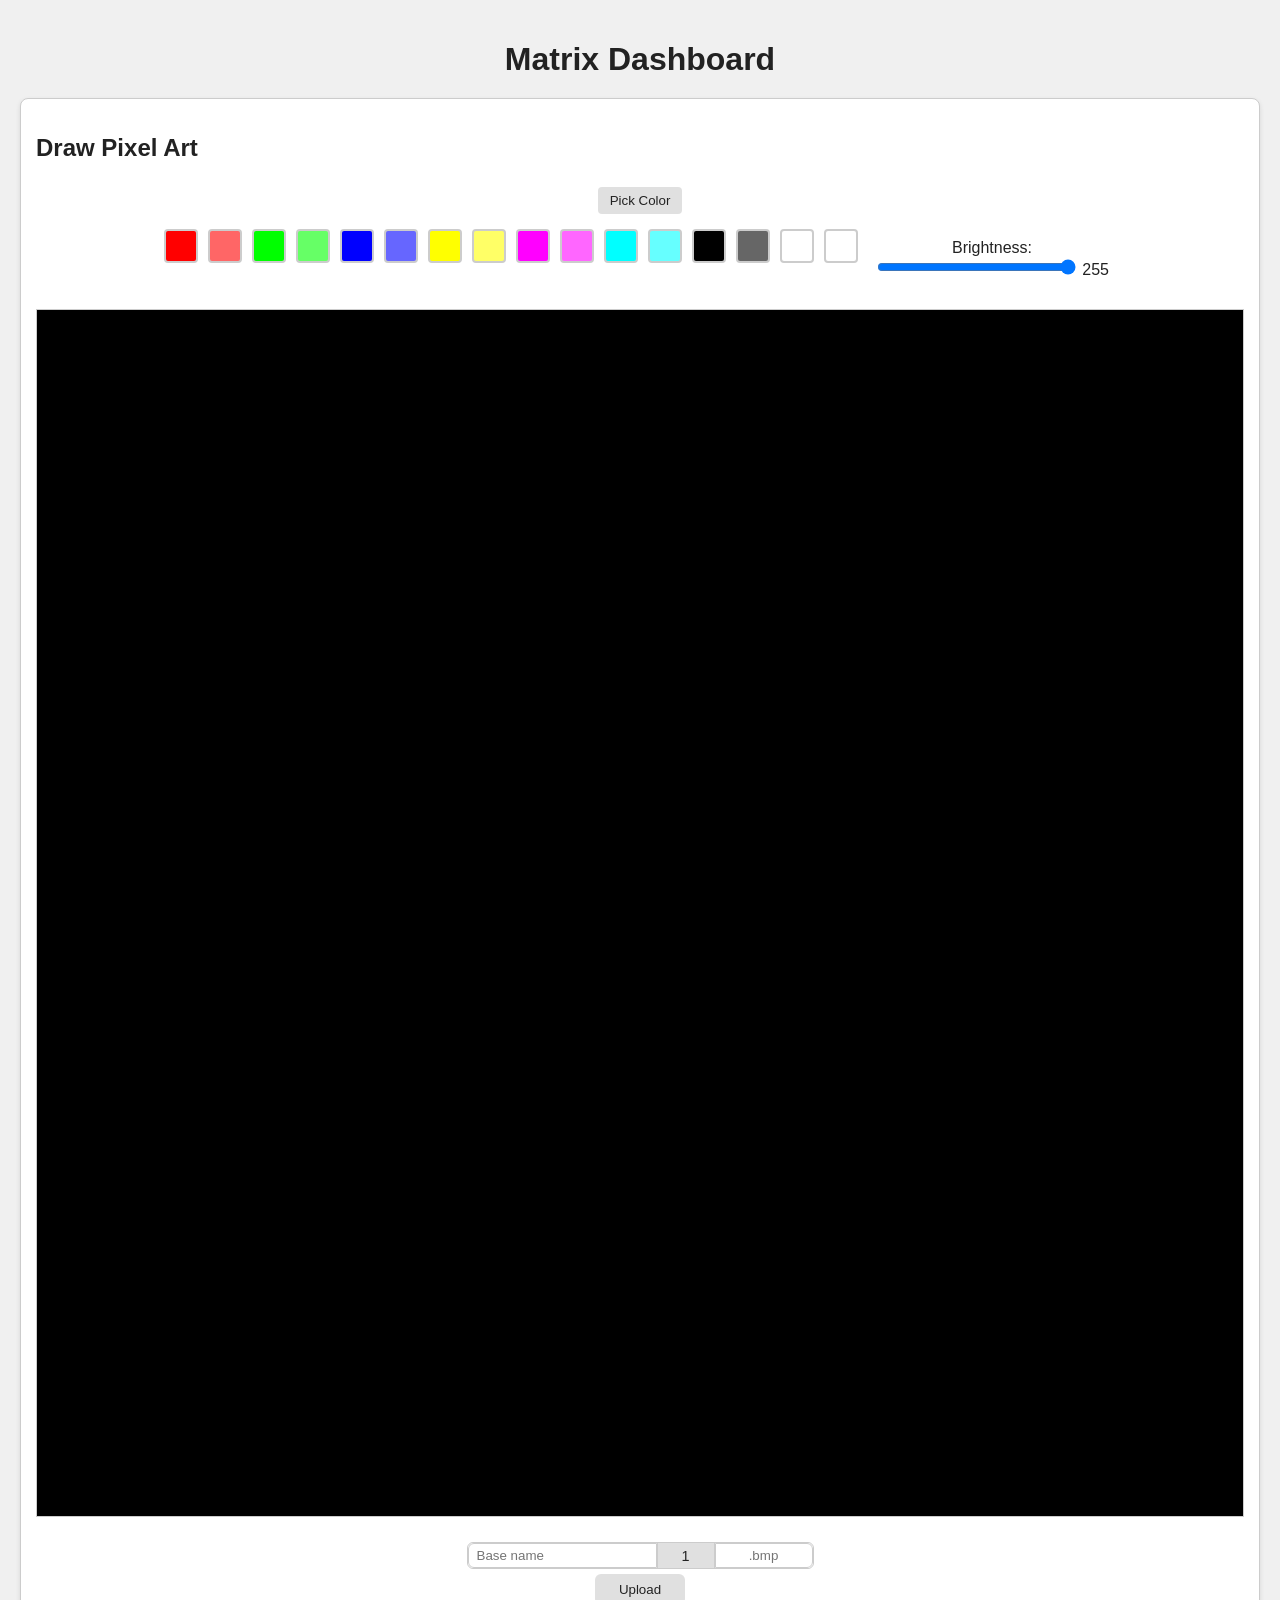
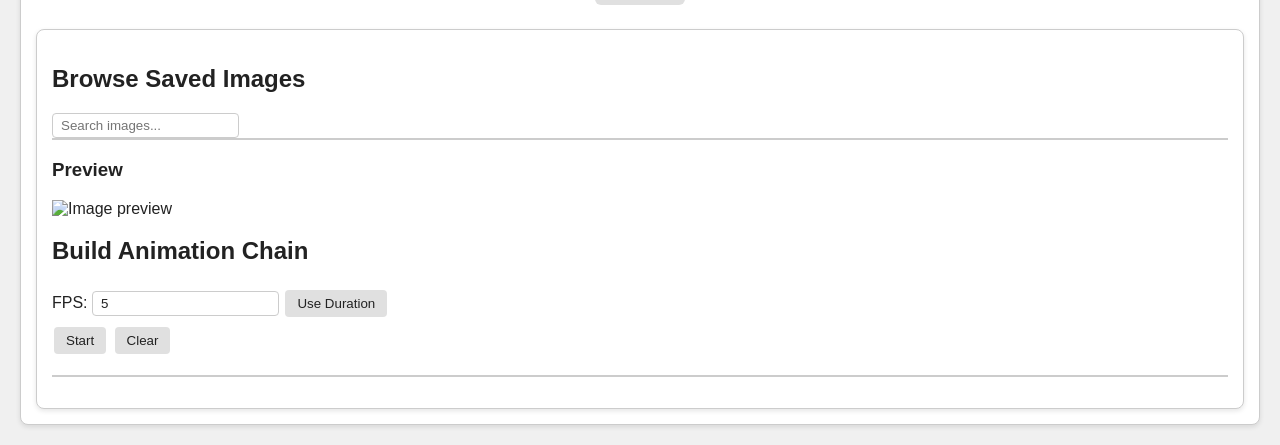
==== webserver/index.html @ 14246043 "UI filename improvements" ====
<!DOCTYPE html>
<html lang="en">
<head>
  <meta charset="UTF-8">
  <meta name="viewport" content="width=device-width, initial-scale=1.0">
  <title>Matrix Dashboard</title>
  <style>
    :root {
      --bg: #f0f0f0;
      --fg: #222;
      --panel-bg: #fff;
      --panel-border: #ccc;
      --btn-bg: #e0e0e0;
      --btn-hover: #d0d0d0;
      --input-bg: #fff;
      --selected-border: #007ACC;
    }
    @media (prefers-color-scheme: dark) {
      :root {
        --bg: #181818;
        --fg: #eee;
        --panel-bg: #242424;
        --panel-border: #444;
        --btn-bg: #333;
        --btn-hover: #444;
        --input-bg: #303030;
      }
    }
    body { background: var(--bg); color: var(--fg); font-family: sans-serif; margin: 0; padding: 20px; }
    h1 { text-align: center; margin-bottom: 20px; }
    .container { display: flex; gap: 20px; }
    @media (max-width: 768px) { .container { flex-direction: column; } }
    .panel { background: var(--panel-bg); border: 1px solid var(--panel-border); border-radius: 8px; box-shadow: 0 2px 5px rgba(0,0,0,0.1); padding: 15px; flex: 1; }
    #matrix { image-rendering: pixelated; cursor: crosshair; border: 1px solid var(--panel-border); display: block; margin: 10px auto; width: 100%; height: auto; }
    .filename-group {display: flex;align-items: stretch;margin: 5px 0;border-radius: 6px;overflow: hidden;border: 1px solid var(--panel-border);background: var(--input-bg);width: 100%;max-width: 400px;}
    .filename-group input {border: none;margin: 0;padding: 6px 8px;background: transparent;}
    #filenameInput {flex: 2 1 60%;min-width: 120px;border-radius: 6px 0 0 6px;}
    #filenameExt {flex: 1 0 60px;max-width: 80px;border-left: 1px solid var(--panel-border);border-radius: 0 6px 6px 0;text-align: center;}
    .suffix-label {display: flex;align-items: center;padding: 0 8px;background: var(--btn-bg);border-left: 1px solid var(--panel-border);border-right: 1px solid var(--panel-border);font-size: 0.9em;color: var(--fg);user-select: none;min-width: 40px;justify-content: center;}
    .upload-section {display: flex;flex-direction: column;align-items: center;margin-bottom: 1.5rem;}
    #uploadBtn {margin: 0 auto;padding: 8px 24px;border-radius: 6px;transition: all 0.2s ease;font-weight: 500;}
    #uploadBtn:hover {transform: translateY(-1px);box-shadow: 0 2px 4px rgba(0,0,0,0.1);color: var(--fg);user-select: none;min-width: 40px;justify-content: center;}
    /* Palette */
    #palette-controls { text-align: center; margin-bottom: 10px; }
    #pickColorBtn.active { background: var(--btn-hover); }
    #palette { display: flex; gap: 10px; flex-wrap: wrap; justify-content: center; }
    .color-swatch { width: 30px; height: 30px; border: 2px solid var(--panel-border); cursor: pointer; border-radius: 4px; position: relative; }
    .color-swatch.selected { border-color: var(--selected-border); }
    .color-swatch input { opacity: 0; width: 100%; height: 100%; cursor: pointer; position: absolute; top: 0; left: 0; }
    /* Controls */
    button { background: var(--btn-bg); border: none; padding: 6px 12px; margin: 5px 2px; border-radius: 4px; cursor: pointer; color: var(--fg); }
    button:hover { background: var(--btn-hover); }
    input[type="text"], input[type="number"] { background: var(--input-bg); border: 1px solid var(--panel-border); padding: 4px 8px; border-radius: 4px; color: var(--fg); }
    textarea { background: var(--input-bg); border: 1px solid var(--panel-border); color: var(--fg); }
    /* Other panels */
    #imageList, #chain-list { max-height: 200px; overflow-y: auto; border: 1px solid var(--panel-border); background: var(--input-bg); }
    .image-item, #chain-list li { display: flex; align-items: center; justify-content: space-between; padding: 5px; border-bottom: 1px solid var(--panel-border); }
    .image-item:last-child, #chain-list li:last-child { border-bottom: none; }
    #chain-list img { width: 30px; height: 30px; margin-right: 10px; }
  </style>
</head>
<body>
  <h1>Matrix Dashboard</h1>
  <div class="container">
    <div class="panel">
      <h2>Draw Pixel Art</h2>
      <div id="palette-controls">
        <button id="pickColorBtn">Pick Color</button>
      </div>
      <div id="palette">
        <!-- Base colors + lighter versions -->
        <div class="color-swatch" data-color="#ff0000" style="background:#ff0000"></div>
        <div class="color-swatch" data-color="#ff6666" style="background:#ff6666"></div>
        <div class="color-swatch" data-color="#00ff00" style="background:#00ff00"></div>
        <div class="color-swatch" data-color="#66ff66" style="background:#66ff66"></div>
        <div class="color-swatch" data-color="#0000ff" style="background:#0000ff"></div>
        <div class="color-swatch" data-color="#6666ff" style="background:#6666ff"></div>
        <div class="color-swatch" data-color="#ffff00" style="background:#ffff00"></div>
        <div class="color-swatch" data-color="#ffff66" style="background:#ffff66"></div>
        <div class="color-swatch" data-color="#ff00ff" style="background:#ff00ff"></div>
        <div class="color-swatch" data-color="#ff66ff" style="background:#ff66ff"></div>
        <div class="color-swatch" data-color="#00ffff" style="background:#00ffff"></div>
        <div class="color-swatch" data-color="#66ffff" style="background:#66ffff"></div>
        <div class="color-swatch" data-color="#000000" style="background:#000000"></div>
        <div class="color-swatch" data-color="#666666" style="background:#666666"></div>
        <div class="color-swatch" data-color="#ffffff" style="background:#ffffff"></div>
        <div id="customWrapper" class="color-swatch" data-color="#ffffff"><input type="color" id="customColor" value="#ffffff"></div>
        <div id="brightness-control" style="margin: 10px 0; text-align: center;">
        <label for="brightnessSlider">Brightness: </label>
        <input type="range" id="brightnessSlider" min="0" max="255" value="255" style="width: 80%;">
        <span id="brightnessValue">255</span>
      </div>
      <canvas id="matrix"></canvas>
      <div class="upload-section">
        <div class="filename-group">
          <input type="text" id="filenameInput" placeholder="Base name">
          <span id="numberSuffix" class="suffix-label">1</span>
          <input type="text" id="filenameExt" placeholder=".bmp">
        </div>
        <button id="uploadBtn">Upload</button>
      </div>
    </div>
    <div class="panel">
      <section>
        <h2>Browse Saved Images</h2>
        <input type="text" id="searchBox" placeholder="Search images...">
        <div id="imageList"></div>
        <div id="preview">
          <h3>Preview</h3>
          <img id="previewImg" alt="Image preview">
        </div>
      </section>
      <section>
        <h2>Build Animation Chain</h2>
        <div>
            <label id="fpsLabel">FPS: 
              <input type="number" id="fpsInput" value="5" step="0.1" min="0.1">
            </label>
            <label id="durationLabel" style="display:none; margin-left:10px;">
              Total Duration (ms): 
              <input type="number" id="durationInput" value="1000" step="100" min="1">
            </label>
            <button id="toggleModeBtn">Use Duration</button>
        </div>
        <button id="startChainBtn">Start</button>
        <button id="clearChainBtn">Clear</button>
        <ul id="chain-list"></ul>
      </section>
    </div>
  </div>
  <script>
    const canvas = document.getElementById('matrix');
    let ctx = canvas.getContext('2d');
    const palette = document.getElementById('palette');
    const pickColorBtn = document.getElementById('pickColorBtn');
    let pickMode = false;
    const customWrapper = document.getElementById('customWrapper');
    const customColor = document.getElementById('customColor');
    let selectedColor = '#ff0000';
    let isDrawing = false;
    let spec = { width: 8, height: 8 };
    let chain = [], images = [];
    let useDurationMode = false;
    let brightness = 255;
    let fileExt = '.bmp'; // Default extension

    // New controls
    const fpsLabel      = document.getElementById('fpsLabel');
    const durationLabel = document.getElementById('durationLabel');
    const fpsInput      = document.getElementById('fpsInput');
    const durationInput = document.getElementById('durationInput');
    const toggleModeBtn = document.getElementById('toggleModeBtn');

    function updateSuffixDisplay() {
      const baseName = document.getElementById('filenameInput').value.trim();
      const userExt = document.getElementById('filenameExt').value.trim();
      const finalExt = userExt || fileExt;
      
      if (!baseName) {
        document.getElementById('numberSuffix').textContent = '1';
        return;
      }

      const cleanBase = baseName.replace(/[^a-z0-9]/gi, '').toLowerCase();
      const regex = new RegExp(`^${cleanBase}(\\d+)\\${finalExt}$`);
      let maxNum = 0;
      
      images.forEach(filename => {
        const match = filename.match(regex);
        if (match) {
          const num = parseInt(match[1], 10);
          if (num > maxNum) maxNum = num;
        }
      });
      
      document.getElementById('numberSuffix').textContent = maxNum + 1;
    }

    document.getElementById('filenameInput').addEventListener('input', updateSuffixDisplay);
    document.getElementById('filenameExt').addEventListener('input', updateSuffixDisplay);
  
    function applySpec() {
      canvas.width = spec.width;
      canvas.height = spec.height;
      canvas.style.width = '100%';
      canvas.style.height = 'auto';
      ctx = canvas.getContext('2d');
      ctx.fillStyle = '#000';
      ctx.fillRect(0, 0, spec.width, spec.height);
    }
  
    async function initSpec() {
      try {
        const res = await fetch('/api/imgspec');
        const json = await res.json();
        spec = { width: json.width, height: json.height };
        fileExt = `.${json.format.toLowerCase()}`;
        document.getElementById('filenameExt').value = fileExt;
        updateSuffixDisplay(); // Add this line
      } catch (e) { /* ignore */ }
      applySpec();
    }

    function getNextFilename(baseName) {
      const cleanBase = baseName.replace(/[^a-z0-9]/gi, '').toLowerCase();
      const finalExt = document.getElementById('filenameExt').value.trim() || fileExt;
      const regex = new RegExp(`^${cleanBase}(\\d+)\\${finalExt}$`);
      
      let maxNum = 0;
      images.forEach(filename => {
        const match = filename.match(regex);
        if (match) maxNum = Math.max(maxNum, parseInt(match[1], 10));
      });
      
      return `${cleanBase}${maxNum + 1}${finalExt}`;
    }
  
    function updateSelectedSwatch() {
      document.querySelectorAll('.color-swatch').forEach(sw => {
        sw.classList.toggle('selected', sw.dataset.color.toLowerCase() === selectedColor.toLowerCase());
      });
    }
  
    palette.addEventListener('click', e => {
      const sw = e.target.closest('.color-swatch');
      if (!sw || sw === customWrapper) return;
      selectedColor = sw.dataset.color;
      pickMode = false;
      pickColorBtn.classList.remove('active');
      updateSelectedSwatch();
    });
  
    customWrapper.addEventListener('click', () => customColor.click());
    customColor.addEventListener('input', e => {
      selectedColor = e.target.value;
      customWrapper.dataset.color = selectedColor;
      customWrapper.style.background = selectedColor;
      pickMode = false;
      pickColorBtn.classList.remove('active');
      updateSelectedSwatch();
    });
  
    pickColorBtn.addEventListener('click', () => {
      pickMode = !pickMode;
      pickColorBtn.classList.toggle('active', pickMode);
    });
  
    function getCursorPos(e) {
      const rect   = canvas.getBoundingClientRect();
      const scaleX = rect.width / canvas.width;
      const scaleY = rect.height / canvas.height;
      const clientX = e.clientX ?? e.touches[0].clientX;
      const clientY = e.clientY ?? e.touches[0].clientY;
      return {
        x: Math.floor((clientX - rect.left) / scaleX),
        y: Math.floor((clientY - rect.top) / scaleY)
      };
    }
  
    function drawAt(e) {
      const { x, y } = getCursorPos(e);
      if (pickMode) {
        const data = ctx.getImageData(x, y, 1, 1).data;
        selectedColor = '#' + [2,1,0].map(i =>
          data[i].toString(16).padStart(2,'0')
        ).join('');
        customWrapper.dataset.color = selectedColor;
        customWrapper.style.background = selectedColor;
        pickMode = false;
        pickColorBtn.classList.remove('active');
        updateSelectedSwatch();
      } else {
        ctx.fillStyle = selectedColor;
        ctx.fillRect(x, y, 1, 1);
      }
    }
  
    ['mousedown','mousemove','mouseup','mouseleave'].forEach(evt => {
      if (evt === 'mousedown')
        canvas.addEventListener(evt, e => { isDrawing = true; drawAt(e); });
      else if (evt === 'mousemove')
        canvas.addEventListener(evt, e => { if (isDrawing) drawAt(e); });
      else
        canvas.addEventListener(evt, () => { isDrawing = false; });
    });
  
    ['touchstart','touchmove','touchend','touchcancel'].forEach(evt => {
      if (evt === 'touchstart')
        canvas.addEventListener(evt, e => { e.preventDefault(); isDrawing = true; drawAt(e); });
      else if (evt === 'touchmove')
        canvas.addEventListener(evt, e => { e.preventDefault(); if (isDrawing) drawAt(e); });
      else
        canvas.addEventListener(evt, e => { e.preventDefault(); isDrawing = false; });
    });
  
    function canvasToBMPBase64(cnv) {
      const w = cnv.width, h = cnv.height;
      const rowSize = Math.floor((w * 3 + 3) / 4) * 4;
      const pixelArraySize = rowSize * h;
      const headerSize = 14 + 40;
      const buffer = new ArrayBuffer(headerSize + pixelArraySize);
      const dv = new DataView(buffer);
      let off = 0;
      dv.setUint16(off, 0x4D42, true); off += 2;
      dv.setUint32(off, buffer.byteLength, true); off += 4;
      off += 4;
      dv.setUint32(off, headerSize, true); off += 4;
      dv.setUint32(off, 40, true); off += 4;
      dv.setInt32(off, w, true); off += 4;
      dv.setInt32(off, h, true); off += 4;
      dv.setUint16(off, 1, true); off += 2;
      dv.setUint16(off, 24, true); off += 2;
      dv.setUint32(off, 0, true); off += 4;
      dv.setUint32(off, pixelArraySize, true); off += 4;
      off += 16;
      const imgData = cnv.getContext('2d').getImageData(0, 0, w, h).data;
      let pOff = headerSize;
      for (let y = h - 1; y >= 0; y--) {
        for (let x = 0; x < w; x++) {
          const i = (y * w + x) * 4;
          dv.setUint8(pOff++, imgData[i + 2]);
          dv.setUint8(pOff++, imgData[i + 1]);
          dv.setUint8(pOff++, imgData[i]);
        }
        while ((pOff - headerSize) % rowSize) dv.setUint8(pOff++, 0);
      }
      const bytes = new Uint8Array(buffer);
      let bin = '';
      for (let i = 0; i < bytes.length; i++) bin += String.fromCharCode(bytes[i]);
      return btoa(bin);
    }
    
    document.getElementById('brightnessSlider').addEventListener('input', function(e) {
      brightness = parseInt(e.target.value);
      document.getElementById('brightnessValue').textContent = brightness;
      updateBrightness();
    });

    async function updateBrightness() {
      try {
        await fetch('/api/brightness', {
          method: 'POST',
          headers: { 'Content-Type': 'application/json' },
          body: JSON.stringify({ brightness: brightness })
        });
      } catch (e) {
        console.error('Failed to update brightness', e);
      }
    }

    document.getElementById('uploadBtn').addEventListener('click', async () => {
      try {
          // Get and validate inputs
          const baseName = document.getElementById('filenameInput').value.trim();
          if (!baseName) return alert('Enter filename base.');
          
          // Get extension and clean base name
          const userExt = document.getElementById('filenameExt').value.trim();
          const finalExt = userExt || fileExt;
          const cleanBase = baseName.replace(/[^a-z0-9]/gi, '').toLowerCase();
          
          // Find existing files with this base and extension
          const regex = new RegExp(`^${cleanBase}(\\d+)\\${finalExt}$`);
          let maxNum = 0;
          
          images.forEach(filename => {
              const match = filename.match(regex);
              if (match) {
                  const num = parseInt(match[1], 10);
                  if (num > maxNum) maxNum = num;
              }
          });
          
          // Generate new filename
          const newNum = maxNum + 1;
          const filename = `${cleanBase}${newNum}${finalExt}`;
          
          // Convert canvas and upload
          const base64 = canvasToBMPBase64(canvas);
          const response = await fetch('/api/img', {
              method: 'POST',
              headers: { 'Content-Type': 'application/json' },
              body: JSON.stringify({ 
                  file: filename,
                  img: base64 
              })
          });
          
          if (!response.ok) throw new Error('Upload failed');
          
          // Update UI
          const json = await response.json();
          document.getElementById('filenameInput').value = cleanBase; // Reset to base without number
          document.getElementById('numberSuffix').textContent = newNum + 1;
          alert(`Uploaded successfully: ${json.file}`);
          loadImageList();
          
      } catch (error) {
          console.error('Upload error:', error);
          alert(`Upload failed: ${error.message}`);
      }
    });
  
    async function loadImageList() {
      try {
        const res  = await fetch('/api/listimg');
        const json = await res.json();
        images = json.list;
        renderImageList();
      } catch (e) { /* ignore */ }
    }
  
    function renderImageList(filter = '') {
      const list = document.getElementById('imageList');
      list.innerHTML = '';
      images
        .filter(n => n.includes(filter))
        .forEach(name => {
          const item = document.createElement('div');
          item.className = 'image-item';
          const span = document.createElement('span');
          span.textContent = name;
          const pv = document.createElement('button');
          pv.textContent = 'Preview';
          pv.onclick = () => previewImage(name);
          const add = document.createElement('button');
          add.textContent = 'Add';
          add.onclick = () => addToChain(name);
          item.append(span, pv, add);
          list.append(item);
        });
    }
  
    async function previewImage(name) {
      try {
        const res  = await fetch(`/api/img?file=${encodeURIComponent(name)}`);
        const json = await res.json();
        document.getElementById('previewImg').src = `data:image/bmp;base64,${json.img}`;
      } catch { /* ignore */ }
    }
  
    // Toggle FPS / Duration mode
    toggleModeBtn.addEventListener('click', () => {
      useDurationMode = !useDurationMode;
      fpsLabel.style.display      = useDurationMode ? 'none' : 'inline';
      durationLabel.style.display = useDurationMode ? 'inline' : 'none';
      toggleModeBtn.textContent   = useDurationMode ? 'Use FPS' : 'Use Duration';
    });
  
    async function addToChain(name) {
      try {
        const res  = await fetch(`/api/img?file=${encodeURIComponent(name)}`);
        const json = await res.json();
        chain.push({ name, src: `data:image/bmp;base64,${json.img}` });
        updateChainUI();
      } catch (e) { /* ignore */ }
    }
  
    function updateChainUI() {
      const ul = document.getElementById('chain-list');
      ul.innerHTML = '';
      chain.forEach((item, i) => {
        const li = document.createElement('li');
        const img = document.createElement('img');
        img.src = item.src;
        const span = document.createElement('span');
        span.textContent = item.name;
        const btn = document.createElement('button');
        btn.textContent = 'Remove';
        btn.onclick = () => {
          chain.splice(i, 1);
          updateChainUI();
        };
        li.append(img, span, btn);
        ul.append(li);
      });
    }
  
    document.getElementById('clearChainBtn').addEventListener('click', () => {
      chain = [];
      updateChainUI();
    });
  
    document.getElementById('startChainBtn').addEventListener('click', async () => {
      if (!chain.length) return alert('Add images first');
      const names = chain.map(c => c.name);
      let payload;
  
      if (useDurationMode) {
        const totalMs = parseFloat(durationInput.value);
        if (isNaN(totalMs) || totalMs <= 0) {
          return alert('Enter a valid total duration');
        }
        const fps = chain.length / (totalMs / 1000);
        payload = { chain: names, fps: fps };
      } else {
        const fps = parseFloat(fpsInput.value) || 1.0;
        payload = { chain: names, fps: fps };
      }
  
      try {
        await fetch('/api/imgchain', {
          method: 'POST',
          headers: { 'Content-Type': 'application/json' },
          body: JSON.stringify(payload)
        });
        alert('Animation started');
      } catch {
        alert('Failed to start');
      }
    });
  
    initSpec().then(loadImageList);
  </script>
</body>
</html>
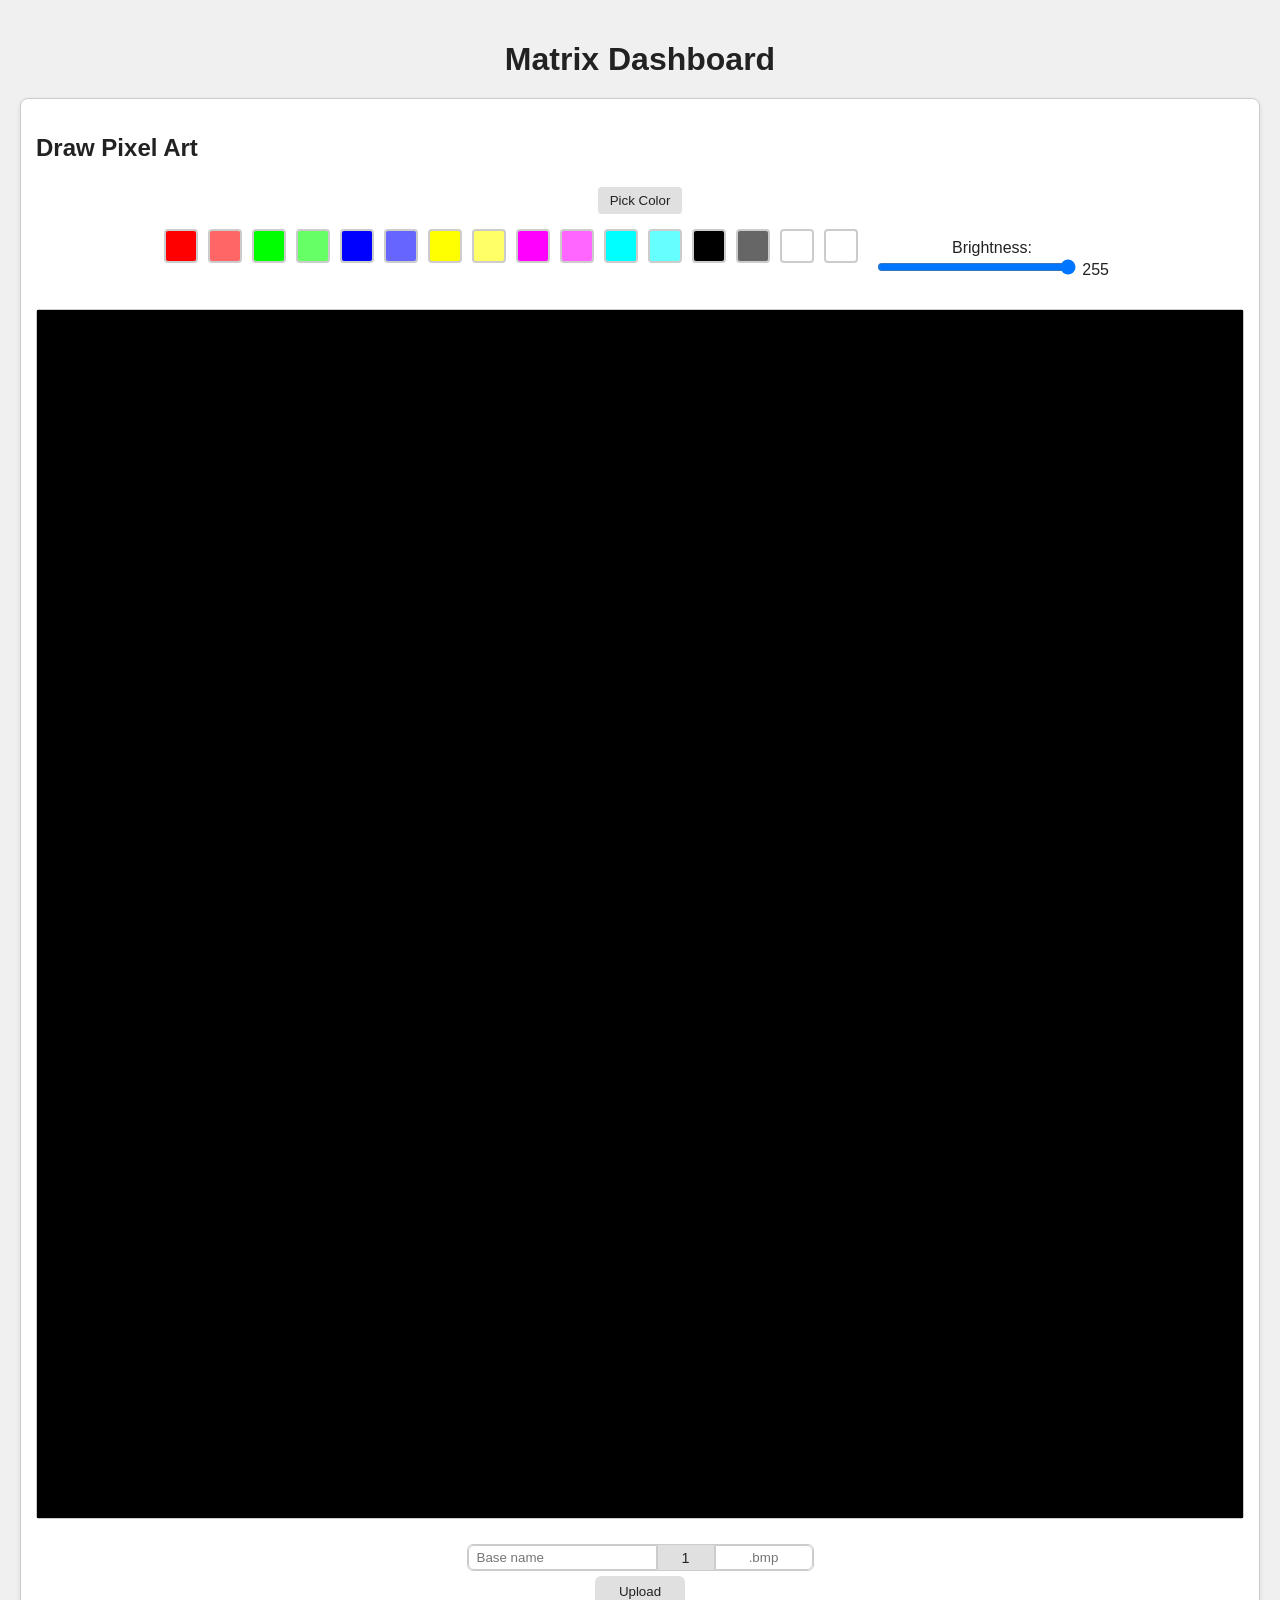
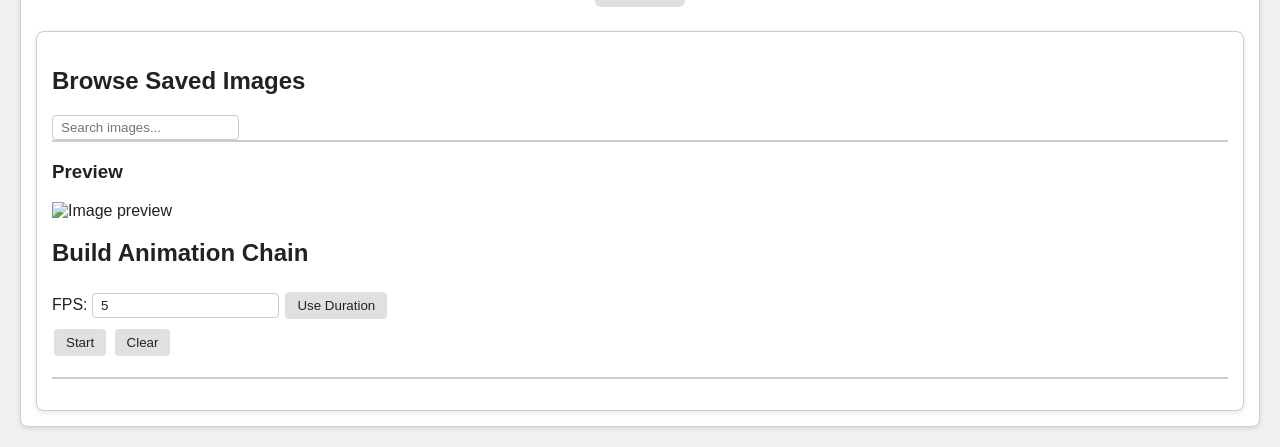
==== commit f474e791: "UI: add reference feature" ====
--- a/webserver/index.html
+++ b/webserver/index.html
@@ -6,57 +6,116 @@
   <title>Matrix Dashboard</title>
   <style>
     :root {
-      --bg: #f0f0f0;
-      --fg: #222;
-      --panel-bg: #fff;
-      --panel-border: #ccc;
-      --btn-bg: #e0e0e0;
-      --btn-hover: #d0d0d0;
-      --input-bg: #fff;
-      --selected-border: #007ACC;
-    }
-    @media (prefers-color-scheme: dark) {
-      :root {
-        --bg: #181818;
-        --fg: #eee;
-        --panel-bg: #242424;
-        --panel-border: #444;
-        --btn-bg: #333;
-        --btn-hover: #444;
-        --input-bg: #303030;
-      }
-    }
-    body { background: var(--bg); color: var(--fg); font-family: sans-serif; margin: 0; padding: 20px; }
-    h1 { text-align: center; margin-bottom: 20px; }
-    .container { display: flex; gap: 20px; }
-    @media (max-width: 768px) { .container { flex-direction: column; } }
-    .panel { background: var(--panel-bg); border: 1px solid var(--panel-border); border-radius: 8px; box-shadow: 0 2px 5px rgba(0,0,0,0.1); padding: 15px; flex: 1; }
-    #matrix { image-rendering: pixelated; cursor: crosshair; border: 1px solid var(--panel-border); display: block; margin: 10px auto; width: 100%; height: auto; }
-    .filename-group {display: flex;align-items: stretch;margin: 5px 0;border-radius: 6px;overflow: hidden;border: 1px solid var(--panel-border);background: var(--input-bg);width: 100%;max-width: 400px;}
-    .filename-group input {border: none;margin: 0;padding: 6px 8px;background: transparent;}
-    #filenameInput {flex: 2 1 60%;min-width: 120px;border-radius: 6px 0 0 6px;}
-    #filenameExt {flex: 1 0 60px;max-width: 80px;border-left: 1px solid var(--panel-border);border-radius: 0 6px 6px 0;text-align: center;}
-    .suffix-label {display: flex;align-items: center;padding: 0 8px;background: var(--btn-bg);border-left: 1px solid var(--panel-border);border-right: 1px solid var(--panel-border);font-size: 0.9em;color: var(--fg);user-select: none;min-width: 40px;justify-content: center;}
-    .upload-section {display: flex;flex-direction: column;align-items: center;margin-bottom: 1.5rem;}
-    #uploadBtn {margin: 0 auto;padding: 8px 24px;border-radius: 6px;transition: all 0.2s ease;font-weight: 500;}
-    #uploadBtn:hover {transform: translateY(-1px);box-shadow: 0 2px 4px rgba(0,0,0,0.1);color: var(--fg);user-select: none;min-width: 40px;justify-content: center;}
-    /* Palette */
-    #palette-controls { text-align: center; margin-bottom: 10px; }
-    #pickColorBtn.active { background: var(--btn-hover); }
-    #palette { display: flex; gap: 10px; flex-wrap: wrap; justify-content: center; }
-    .color-swatch { width: 30px; height: 30px; border: 2px solid var(--panel-border); cursor: pointer; border-radius: 4px; position: relative; }
-    .color-swatch.selected { border-color: var(--selected-border); }
-    .color-swatch input { opacity: 0; width: 100%; height: 100%; cursor: pointer; position: absolute; top: 0; left: 0; }
-    /* Controls */
-    button { background: var(--btn-bg); border: none; padding: 6px 12px; margin: 5px 2px; border-radius: 4px; cursor: pointer; color: var(--fg); }
-    button:hover { background: var(--btn-hover); }
-    input[type="text"], input[type="number"] { background: var(--input-bg); border: 1px solid var(--panel-border); padding: 4px 8px; border-radius: 4px; color: var(--fg); }
-    textarea { background: var(--input-bg); border: 1px solid var(--panel-border); color: var(--fg); }
-    /* Other panels */
-    #imageList, #chain-list { max-height: 200px; overflow-y: auto; border: 1px solid var(--panel-border); background: var(--input-bg); }
-    .image-item, #chain-list li { display: flex; align-items: center; justify-content: space-between; padding: 5px; border-bottom: 1px solid var(--panel-border); }
-    .image-item:last-child, #chain-list li:last-child { border-bottom: none; }
-    #chain-list img { width: 30px; height: 30px; margin-right: 10px; }
+    --bg: #f0f0f0;
+    --fg: #222;
+    --panel-bg: #fff;
+    --panel-border: #ccc;
+    --btn-bg: #e0e0e0;
+    --btn-hover: #d0d0d0;
+    --input-bg: #fff;
+    --selected-border: #007ACC;
+  }
+  @media (prefers-color-scheme: dark) {
+    :root {
+      --bg: #181818;
+      --fg: #eee;
+      --panel-bg: #242424;
+      --panel-border: #444;
+      --btn-bg: #333;
+      --btn-hover: #444;
+      --input-bg: #303030;
+    }
+  }
+  body { background: var(--bg); color: var(--fg); font-family: sans-serif; margin: 0; padding: 20px; }
+  h1 { text-align: center; margin-bottom: 20px; }
+  .container { display: flex; gap: 20px; }
+  @media (max-width: 768px) { .container { flex-direction: column; } }
+  .panel { background: var(--panel-bg); border: 1px solid var(--panel-border); border-radius: 8px; box-shadow: 0 2px 5px rgba(0,0,0,0.1); padding: 15px; flex: 1; }
+  .filename-group {display: flex;align-items: stretch;margin: 5px 0;border-radius: 6px;overflow: hidden;border: 1px solid var(--panel-border);background: var(--input-bg);width: 100%;max-width: 400px;}
+  .filename-group input {border: none;margin: 0;padding: 6px 8px;background: transparent;}
+  #filenameInput {flex: 2 1 60%;min-width: 120px;border-radius: 6px 0 0 6px;}
+  #filenameExt {flex: 1 0 60px;max-width: 80px;border-left: 1px solid var(--panel-border);border-radius: 0 6px 6px 0;text-align: center;}
+  .suffix-label {display: flex;align-items: center;padding: 0 8px;background: var(--btn-bg);border-left: 1px solid var(--panel-border);border-right: 1px solid var(--panel-border);font-size: 0.9em;color: var(--fg);user-select: none;min-width: 40px;justify-content: center;}
+  .upload-section {display: flex;flex-direction: column;align-items: center;margin-bottom: 1.5rem;}
+  #uploadBtn {margin: 0 auto;padding: 8px 24px;border-radius: 6px;transition: all 0.2s ease;font-weight: 500;}
+  #uploadBtn:hover {transform: translateY(-1px);box-shadow: 0 2px 4px rgba(0,0,0,0.1);color: var(--fg);user-select: none;min-width: 40px;justify-content: center;}
+  /* Palette */
+  #palette-controls { text-align: center; margin-bottom: 10px; }
+  #pickColorBtn.active { background: var(--btn-hover); }
+  #palette { display: flex; gap: 10px; flex-wrap: wrap; justify-content: center; }
+  .color-swatch { width: 30px; height: 30px; border: 2px solid var(--panel-border); cursor: pointer; border-radius: 4px; position: relative; }
+  .color-swatch.selected { border-color: var(--selected-border); }
+  .color-swatch input { opacity: 0; width: 100%; height: 100%; cursor: pointer; position: absolute; top: 0; left: 0; }
+  /* Controls */
+  button { background: var(--btn-bg); border: none; padding: 6px 12px; margin: 5px 2px; border-radius: 4px; cursor: pointer; color: var(--fg); }
+  button:hover { background: var(--btn-hover); }
+  input[type="text"], input[type="number"] { background: var(--input-bg); border: 1px solid var(--panel-border); padding: 4px 8px; border-radius: 4px; color: var(--fg); }
+  textarea { background: var(--input-bg); border: 1px solid var(--panel-border); color: var(--fg); }
+  /* Other panels */
+  #imageList, #chain-list { max-height: 200px; overflow-y: auto; border: 1px solid var(--panel-border); background: var(--input-bg); }
+  .image-item, #chain-list li { display: flex; align-items: center; justify-content: space-between; padding: 5px; border-bottom: 1px solid var(--panel-border); }
+  .image-item:last-child, #chain-list li:last-child { border-bottom: none; }
+  #chain-list img { width: 30px; height: 30px; margin-right: 10px; }
+  .image-item .btn-group {
+    display: flex;
+    gap: 6px;
+    margin-left: auto;
+  }
+
+  /* Canvas Container Styles */
+  .canvas-container {
+    position: relative;
+    width: 100%;
+    padding-top: 100%; /* Creates square container based on width */
+    margin: 10px auto;
+    border: 1px solid var(--panel-border);
+    border-radius: 4px;
+    background: #000; /* Fallback for canvas background */
+  }
+
+  #matrix, #overlayCanvas {
+    position: absolute;
+    top: 0;
+    left: 0;
+    width: 100% !important;
+    height: 100% !important;
+    image-rendering: pixelated;
+  }
+
+  #matrix {
+    cursor: crosshair;
+    z-index: 1;
+    background: #000;
+  }
+
+  #overlayCanvas {
+    z-index: 2;
+    pointer-events: none;
+  }
+
+  /* Ensure canvas elements have inline dimensions */
+  #matrix, #overlayCanvas {
+    width: 100%;
+    height: 100%;
+  }
+
+   .btn-group button {
+    transition: all 0.2s ease;
+    position: relative;
+  }
+  
+  .reference-active {
+    background: var(--selected-border) !important;
+    color: white !important;
+    box-shadow: 0 0 0 2px var(--selected-border);
+    transform: translateY(-2px);
+  }
+  
+  .reference-active::after {
+    content: "✓";
+    margin-left: 5px;
+    filter: drop-shadow(0 1px 1px rgba(0,0,0,0.3));
+  }
   </style>
 </head>
 <body>
@@ -90,7 +149,10 @@
         <input type="range" id="brightnessSlider" min="0" max="255" value="255" style="width: 80%;">
         <span id="brightnessValue">255</span>
       </div>
-      <canvas id="matrix"></canvas>
+      <div class="canvas-container">
+        <canvas id="matrix"></canvas>
+        <canvas id="overlayCanvas"></canvas>
+      </div>
       <div class="upload-section">
         <div class="filename-group">
           <input type="text" id="filenameInput" placeholder="Base name">
@@ -142,7 +204,10 @@
     let chain = [], images = [];
     let useDurationMode = false;
     let brightness = 255;
-    let fileExt = '.bmp'; // Default extension
+    let fileExt = '.bmp'; // Default extension, will be updated on init
+    const overlayCanvas = document.getElementById('overlayCanvas');
+    let ctxOverlay = overlayCanvas.getContext('2d');
+    let referenceImage = null;
 
     // New controls
     const fpsLabel      = document.getElementById('fpsLabel');
@@ -180,13 +245,26 @@
     document.getElementById('filenameExt').addEventListener('input', updateSuffixDisplay);
   
     function applySpec() {
+      // Set actual pixel dimensions
       canvas.width = spec.width;
       canvas.height = spec.height;
+      overlayCanvas.width = spec.width;
+      overlayCanvas.height = spec.height;
+
+      // Set display dimensions through CSS
       canvas.style.width = '100%';
-      canvas.style.height = 'auto';
+      canvas.style.height = '100%';
+      overlayCanvas.style.width = '100%';
+      overlayCanvas.style.height = '100%';
+
+      // Initialize contexts
       ctx = canvas.getContext('2d');
+      ctxOverlay = overlayCanvas.getContext('2d');
+      
+      // Clear and initialize drawing canvas
       ctx.fillStyle = '#000';
       ctx.fillRect(0, 0, spec.width, spec.height);
+      ctxOverlay.clearRect(0, 0, overlayCanvas.width, overlayCanvas.height);
     }
   
     async function initSpec() {
@@ -199,6 +277,46 @@
         updateSuffixDisplay(); // Add this line
       } catch (e) { /* ignore */ }
       applySpec();
+    }
+
+    async function setReferenceImage(name) {
+      try {
+        // Clear existing overlay first
+        ctxOverlay.clearRect(0, 0, overlayCanvas.width, overlayCanvas.height);
+        
+        const res = await fetch(`/api/img?file=${encodeURIComponent(name)}`);
+        const json = await res.json();
+        referenceImage = new Image();
+        referenceImage.onload = () => {
+          // Create offscreen canvas to process image
+          const tempCanvas = document.createElement('canvas');
+          tempCanvas.width = spec.width;
+          tempCanvas.height = spec.height;
+          const tempCtx = tempCanvas.getContext('2d');
+          
+          // Draw image to temp canvas
+          tempCtx.drawImage(referenceImage, 0, 0);
+          const imageData = tempCtx.getImageData(0, 0, spec.width, spec.height);
+          const data = imageData.data;
+
+          // Process pixels: make black transparent and apply opacity
+          for (let i = 0; i < data.length; i += 4) {
+            // Check if pixel is black (RGB 0,0,0)
+            if (data[i] === 0 && data[i+1] === 0 && data[i+2] === 0) {
+              data[i+3] = 0; // Set alpha to 0
+            } else {
+              data[i+3] = 77; // ~30% opacity (255 * 0.3)
+            }
+          }
+
+          // Update overlay canvas
+          ctxOverlay.clearRect(0, 0, overlayCanvas.width, overlayCanvas.height);
+          ctxOverlay.putImageData(imageData, 0, 0);
+        };
+        referenceImage.src = `data:image/bmp;base64,${json.img}`;
+      } catch (e) {
+        console.error('Error loading reference image:', e);
+      }
     }
 
     function getNextFilename(baseName) {
@@ -420,13 +538,38 @@
           item.className = 'image-item';
           const span = document.createElement('span');
           span.textContent = name;
+          
+          const refBtn = document.createElement('button');
+            refBtn.textContent = 'Reference';
+            refBtn.onclick = () => {
+              const wasActive = refBtn.classList.contains('reference-active');
+              
+              // Remove active state from all buttons
+              document.querySelectorAll('.reference-active').forEach(btn => {
+                btn.classList.remove('reference-active');
+              });
+              
+              // Clear overlay if clicking the same button
+              if (wasActive) {
+                ctxOverlay.clearRect(0, 0, overlayCanvas.width, overlayCanvas.height);
+              } else {
+                setReferenceImage(name);
+                refBtn.classList.add('reference-active');
+              }
+            };
+
+          // Existing buttons
           const pv = document.createElement('button');
           pv.textContent = 'Preview';
           pv.onclick = () => previewImage(name);
           const add = document.createElement('button');
           add.textContent = 'Add';
           add.onclick = () => addToChain(name);
-          item.append(span, pv, add);
+
+          const btnGroup = document.createElement('div');
+          btnGroup.className = 'btn-group';
+          btnGroup.append(pv, refBtn, add);
+          item.append(span, btnGroup);
           list.append(item);
         });
     }
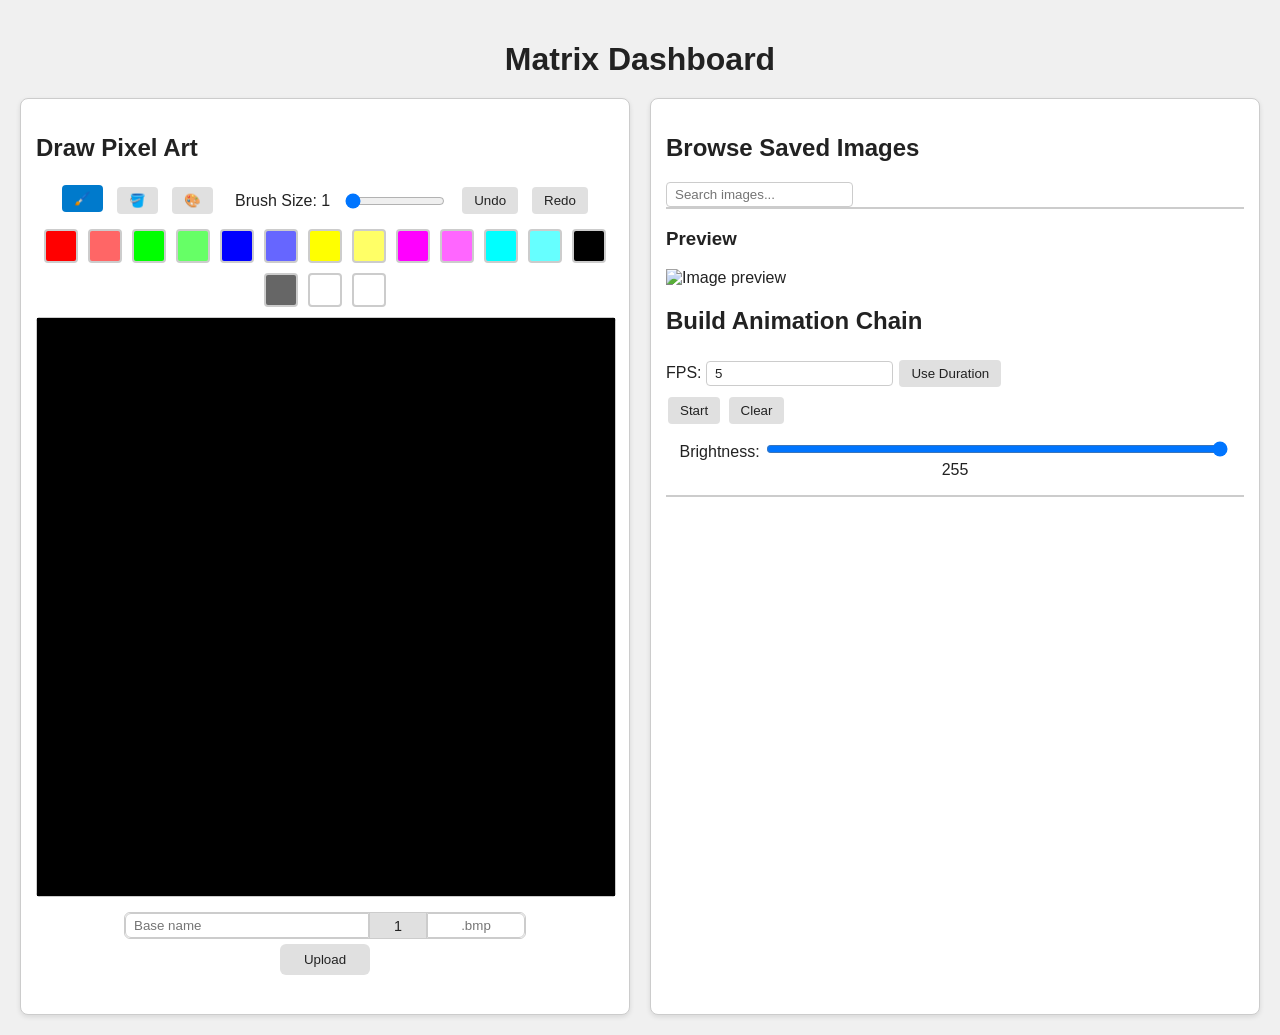
==== commit cbdde222: "Adding some Features to the canvase :D" ====
--- a/webserver/index.html
+++ b/webserver/index.html
@@ -40,7 +40,13 @@
   #uploadBtn {margin: 0 auto;padding: 8px 24px;border-radius: 6px;transition: all 0.2s ease;font-weight: 500;}
   #uploadBtn:hover {transform: translateY(-1px);box-shadow: 0 2px 4px rgba(0,0,0,0.1);color: var(--fg);user-select: none;min-width: 40px;justify-content: center;}
   /* Palette */
-  #palette-controls { text-align: center; margin-bottom: 10px; }
+  #palette-controls {
+    display: flex;
+    justify-content: center;
+    align-items: center;
+    gap: 10px;
+    margin-bottom: 10px;
+  }
   #pickColorBtn.active { background: var(--btn-hover); }
   #palette { display: flex; gap: 10px; flex-wrap: wrap; justify-content: center; }
   .color-swatch { width: 30px; height: 30px; border: 2px solid var(--panel-border); cursor: pointer; border-radius: 4px; position: relative; }
@@ -110,11 +116,10 @@
     box-shadow: 0 0 0 2px var(--selected-border);
     transform: translateY(-2px);
   }
-  
-  .reference-active::after {
-    content: "✓";
-    margin-left: 5px;
-    filter: drop-shadow(0 1px 1px rgba(0,0,0,0.3));
+  .tool-active {
+    background: var(--selected-border) !important;
+    color: white !important;
+    transform: translateY(-2px);
   }
   </style>
 </head>
@@ -124,7 +129,13 @@
     <div class="panel">
       <h2>Draw Pixel Art</h2>
       <div id="palette-controls">
-        <button id="pickColorBtn">Pick Color</button>
+        <button id="brushToolBtn" class="tool-active" title="Brush">🖌️</button>
+        <button id="bucketToolBtn" title="Bucket">🪣</button>
+        <button id="pickColorBtn" title="Color Picker">🎨</button>
+        <label for="brushSize" style="margin-left:10px;">Brush Size: <span id="brushSizeValue">1</span></label>
+        <input type="range" id="brushSize" min="1" max="8" step="1" value="1" style="margin:0 5px; width: 100px;">
+        <button id="undoBtn" disabled>Undo</button>
+        <button id="redoBtn" disabled>Redo</button>
       </div>
       <div id="palette">
         <!-- Base colors + lighter versions -->
@@ -144,10 +155,6 @@
         <div class="color-swatch" data-color="#666666" style="background:#666666"></div>
         <div class="color-swatch" data-color="#ffffff" style="background:#ffffff"></div>
         <div id="customWrapper" class="color-swatch" data-color="#ffffff"><input type="color" id="customColor" value="#ffffff"></div>
-        <div id="brightness-control" style="margin: 10px 0; text-align: center;">
-        <label for="brightnessSlider">Brightness: </label>
-        <input type="range" id="brightnessSlider" min="0" max="255" value="255" style="width: 80%;">
-        <span id="brightnessValue">255</span>
       </div>
       <div class="canvas-container">
         <canvas id="matrix"></canvas>
@@ -186,6 +193,11 @@
         </div>
         <button id="startChainBtn">Start</button>
         <button id="clearChainBtn">Clear</button>
+        <div id="brightness-control" style="margin-top:10px; text-align:center;">
+          <label for="brightnessSlider">Brightness: </label>
+          <input type="range" id="brightnessSlider" min="0" max="255" value="255" style="width: 80%;">
+          <span id="brightnessValue">255</span>
+        </div>
         <ul id="chain-list"></ul>
       </section>
     </div>
@@ -209,6 +221,60 @@
     let ctxOverlay = overlayCanvas.getContext('2d');
     let referenceImage = null;
 
+    // Brush and history for undo/redo
+    let brushSize = 1;
+    const brushSizeInput = document.getElementById('brushSize');
+    const brushSizeValue = document.getElementById('brushSizeValue');
+    brushSizeInput.addEventListener('input', () => {
+      brushSize = parseInt(brushSizeInput.value);
+      brushSizeValue.textContent = brushSize;
+    });
+    // History stack
+    let history = [];
+    let historyIndex = -1;
+    const undoBtn = document.getElementById('undoBtn');
+    const redoBtn = document.getElementById('redoBtn');
+    undoBtn.addEventListener('click', () => { if (historyIndex > 0) restoreState(historyIndex - 1); });
+    redoBtn.addEventListener('click', () => { if (historyIndex < history.length - 1) restoreState(historyIndex + 1); });
+
+    // Tool palette buttons
+    const brushToolBtn = document.getElementById('brushToolBtn');
+    const bucketToolBtn = document.getElementById('bucketToolBtn');
+    let fillMode = false;
+    brushToolBtn.addEventListener('click', () => {
+      fillMode = false;
+      pickMode = false;
+      brushToolBtn.classList.add('tool-active');
+      bucketToolBtn.classList.remove('tool-active');
+      pickColorBtn.classList.remove('tool-active');
+    });
+    bucketToolBtn.addEventListener('click', () => {
+      fillMode = true;
+      pickMode = false;
+      bucketToolBtn.classList.add('tool-active');
+      brushToolBtn.classList.remove('tool-active');
+      pickColorBtn.classList.remove('tool-active');
+    });
+  
+    function updateUndoRedoButtons() {
+      undoBtn.disabled = historyIndex <= 0;
+      redoBtn.disabled = historyIndex >= history.length - 1;
+    }
+    function saveState() {
+      // truncate future history
+      history = history.slice(0, historyIndex + 1);
+      // save current state
+      history.push(ctx.getImageData(0, 0, canvas.width, canvas.height));
+      historyIndex = history.length - 1;
+      updateUndoRedoButtons();
+    }
+    function restoreState(index) {
+      const imgData = history[index];
+      ctx.putImageData(imgData, 0, 0);
+      historyIndex = index;
+      updateUndoRedoButtons();
+    }
+
     // New controls
     const fpsLabel      = document.getElementById('fpsLabel');
     const durationLabel = document.getElementById('durationLabel');
@@ -359,8 +425,12 @@
     });
   
     pickColorBtn.addEventListener('click', () => {
+      // Toggle color-picker tool
       pickMode = !pickMode;
-      pickColorBtn.classList.toggle('active', pickMode);
+      fillMode = false;
+      pickColorBtn.classList.toggle('tool-active', pickMode);
+      brushToolBtn.classList.remove('tool-active');
+      bucketToolBtn.classList.remove('tool-active');
     });
   
     function getCursorPos(e) {
@@ -389,13 +459,28 @@
         updateSelectedSwatch();
       } else {
         ctx.fillStyle = selectedColor;
-        ctx.fillRect(x, y, 1, 1);
+        // Draw with circular brush centered on the cursor
+        ctx.beginPath();
+        const centerX = x + 0.5;
+        const centerY = y + 0.5;
+        const radius = brushSize / 2;
+        ctx.arc(centerX, centerY, radius, 0, Math.PI * 2);
+        ctx.fill();
       }
     }
   
     ['mousedown','mousemove','mouseup','mouseleave'].forEach(evt => {
       if (evt === 'mousedown')
-        canvas.addEventListener(evt, e => { isDrawing = true; drawAt(e); });
+        canvas.addEventListener(evt, e => {
+          saveState();
+          const { x, y } = getCursorPos(e);
+          if (fillMode) {
+            floodFill(x, y);
+          } else {
+            isDrawing = true;
+            drawAt(e);
+          }
+        });
       else if (evt === 'mousemove')
         canvas.addEventListener(evt, e => { if (isDrawing) drawAt(e); });
       else
@@ -654,6 +739,40 @@
     });
   
     initSpec().then(loadImageList);
+
+    function floodFill(startX, startY) {
+      const imgData = ctx.getImageData(0, 0, canvas.width, canvas.height);
+      const data = imgData.data;
+      const width = imgData.width;
+      const height = imgData.height;
+      const startIdx = (startY * width + startX) * 4;
+      const target = { r: data[startIdx], g: data[startIdx+1], b: data[startIdx+2], a: data[startIdx+3] };
+      const fillColor = hexToRgb(selectedColor);
+      // no-op if fill color matches target
+      if (target.r === fillColor.r && target.g === fillColor.g && target.b === fillColor.b) return;
+      const stack = [[startX, startY]];
+      while (stack.length) {
+        const [x, y] = stack.pop();
+        if (x < 0 || x >= width || y < 0 || y >= height) continue;
+        const idx = (y * width + x) * 4;
+        if (data[idx] === target.r && data[idx+1] === target.g && data[idx+2] === target.b && data[idx+3] === target.a) {
+          data[idx] = fillColor.r;
+          data[idx+1] = fillColor.g;
+          data[idx+2] = fillColor.b;
+          data[idx+3] = 255;
+          stack.push([x+1, y], [x-1, y], [x, y+1], [x, y-1]);
+        }
+      }
+      ctx.putImageData(imgData, 0, 0);
+    }
+
+    // Helper: convert hex color to RGB object
+    function hexToRgb(hex) {
+      hex = hex.replace(/^#/, '');
+      if (hex.length === 3) hex = hex.split('').map(h => h + h).join('');
+      const num = parseInt(hex, 16);
+      return { r: (num >> 16) & 255, g: (num >> 8) & 255, b: num & 255 };
+    }
   </script>
 </body>
 </html>
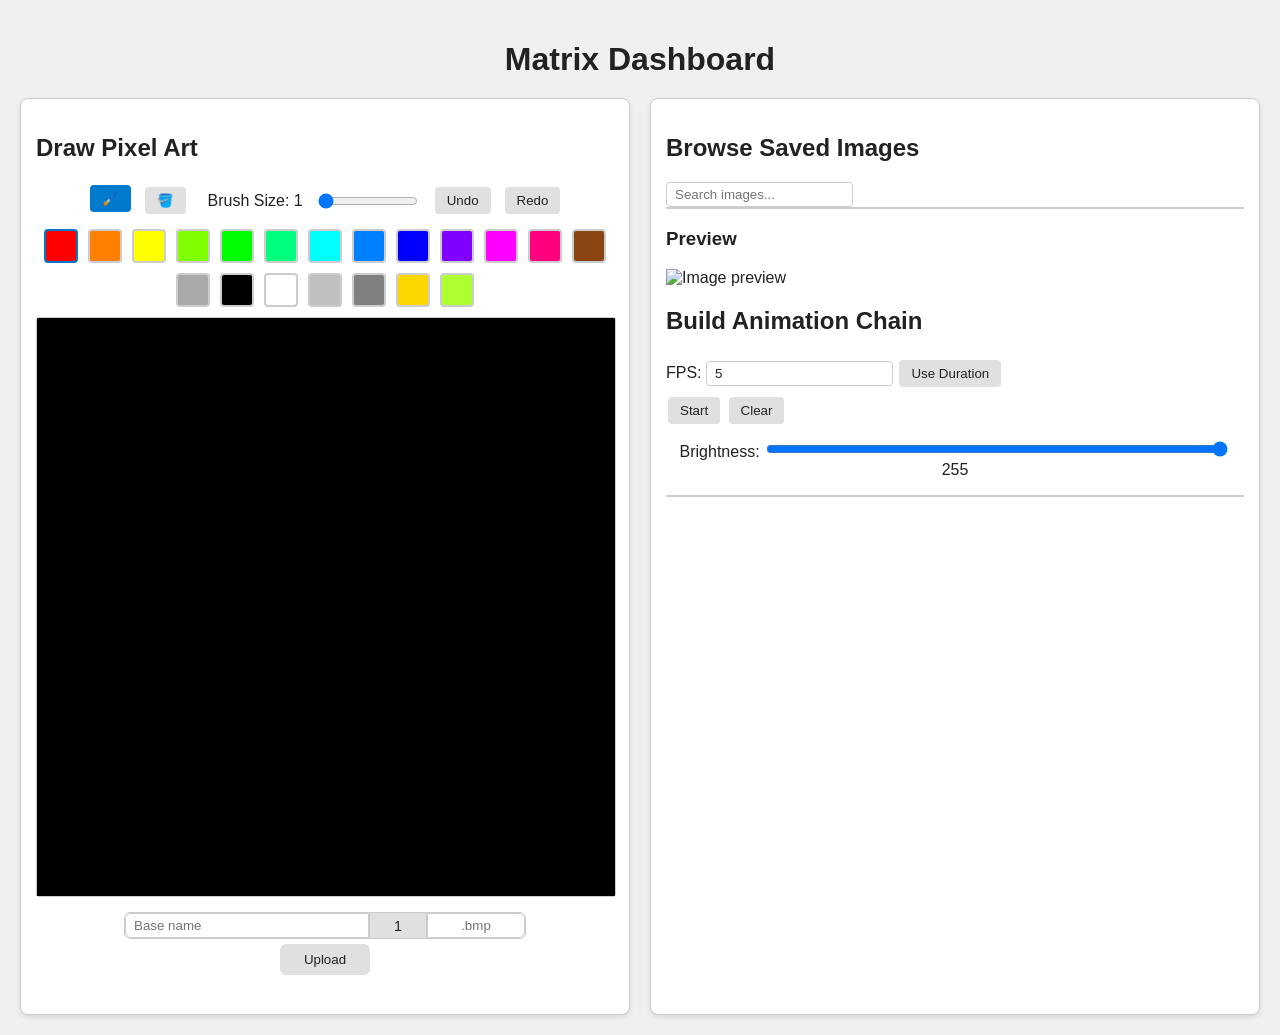
==== commit ba1dd107: "Reitteration on Colorpalate concept" ====
--- a/webserver/index.html
+++ b/webserver/index.html
@@ -51,7 +51,7 @@
   #palette { display: flex; gap: 10px; flex-wrap: wrap; justify-content: center; }
   .color-swatch { width: 30px; height: 30px; border: 2px solid var(--panel-border); cursor: pointer; border-radius: 4px; position: relative; }
   .color-swatch.selected { border-color: var(--selected-border); }
-  .color-swatch input { opacity: 0; width: 100%; height: 100%; cursor: pointer; position: absolute; top: 0; left: 0; }
+  .color-swatch input { opacity: 0; width: 100%; height: 100%; position: absolute; top: 0; left: 0; /* disable pointer events so inputs don’t intercept canvas or swatch clicks */ pointer-events: none; }
   /* Controls */
   button { background: var(--btn-bg); border: none; padding: 6px 12px; margin: 5px 2px; border-radius: 4px; cursor: pointer; color: var(--fg); }
   button:hover { background: var(--btn-hover); }
@@ -131,31 +131,12 @@
       <div id="palette-controls">
         <button id="brushToolBtn" class="tool-active" title="Brush">🖌️</button>
         <button id="bucketToolBtn" title="Bucket">🪣</button>
-        <button id="pickColorBtn" title="Color Picker">🎨</button>
         <label for="brushSize" style="margin-left:10px;">Brush Size: <span id="brushSizeValue">1</span></label>
         <input type="range" id="brushSize" min="1" max="8" step="1" value="1" style="margin:0 5px; width: 100px;">
         <button id="undoBtn" disabled>Undo</button>
         <button id="redoBtn" disabled>Redo</button>
       </div>
-      <div id="palette">
-        <!-- Base colors + lighter versions -->
-        <div class="color-swatch" data-color="#ff0000" style="background:#ff0000"></div>
-        <div class="color-swatch" data-color="#ff6666" style="background:#ff6666"></div>
-        <div class="color-swatch" data-color="#00ff00" style="background:#00ff00"></div>
-        <div class="color-swatch" data-color="#66ff66" style="background:#66ff66"></div>
-        <div class="color-swatch" data-color="#0000ff" style="background:#0000ff"></div>
-        <div class="color-swatch" data-color="#6666ff" style="background:#6666ff"></div>
-        <div class="color-swatch" data-color="#ffff00" style="background:#ffff00"></div>
-        <div class="color-swatch" data-color="#ffff66" style="background:#ffff66"></div>
-        <div class="color-swatch" data-color="#ff00ff" style="background:#ff00ff"></div>
-        <div class="color-swatch" data-color="#ff66ff" style="background:#ff66ff"></div>
-        <div class="color-swatch" data-color="#00ffff" style="background:#00ffff"></div>
-        <div class="color-swatch" data-color="#66ffff" style="background:#66ffff"></div>
-        <div class="color-swatch" data-color="#000000" style="background:#000000"></div>
-        <div class="color-swatch" data-color="#666666" style="background:#666666"></div>
-        <div class="color-swatch" data-color="#ffffff" style="background:#ffffff"></div>
-        <div id="customWrapper" class="color-swatch" data-color="#ffffff"><input type="color" id="customColor" value="#ffffff"></div>
-      </div>
+      <div id="palette"></div>
       <div class="canvas-container">
         <canvas id="matrix"></canvas>
         <canvas id="overlayCanvas"></canvas>
@@ -203,15 +184,72 @@
     </div>
   </div>
   <script>
+    // Core drawing variables
+    var isDrawing = false;  // flag for brush drawing
+
+    let selectedColor = '#E40303';
     const canvas = document.getElementById('matrix');
     let ctx = canvas.getContext('2d');
     const palette = document.getElementById('palette');
-    const pickColorBtn = document.getElementById('pickColorBtn');
-    let pickMode = false;
-    const customWrapper = document.getElementById('customWrapper');
-    const customColor = document.getElementById('customColor');
-    let selectedColor = '#ff0000';
-    let isDrawing = false;
+    // Color picker removed: no pickColorBtn or pickMode
+
+    // Palette persistence setup
+    const paletteSlots = 20;
+    const defaultPalette = [
+      '#FF0000','#FF7F00','#FFFF00','#7FFF00','#00FF00','#00FF7F','#00FFFF','#007FFF','#0000FF','#7F00FF',
+      '#FF00FF','#FF007F','#8B4513','#A9A9A9','#000000','#FFFFFF','#C0C0C0','#808080','#FFD700','#ADFF2F'
+    ];
+    let paletteColors = [];
+    function loadPaletteCookie() {
+      const match = document.cookie.match(/(?:^|; )palette=([^;]+)/);
+      if (match) {
+        try { paletteColors = JSON.parse(decodeURIComponent(match[1])); } catch {};
+      }
+      if (!Array.isArray(paletteColors) || paletteColors.length !== paletteSlots) {
+        paletteColors = defaultPalette.slice(0, paletteSlots);
+      }
+    }
+    function savePaletteCookie() {
+      document.cookie = 'palette=' + encodeURIComponent(JSON.stringify(paletteColors)) + ';path=/;max-age=' + (365*24*60*60);
+    }
+    function generatePaletteUI() {
+      palette.innerHTML = '';
+      for (let i = 0; i < paletteSlots; i++) {
+        const color = paletteColors[i];
+        const sw = document.createElement('div');
+        sw.className = 'color-swatch';
+        sw.dataset.index = i;
+        sw.dataset.color = color;
+        sw.style.background = color;
+        const inp = document.createElement('input');
+        inp.type = 'color'; inp.value = color;
+        inp.style.opacity = '0'; inp.style.width = '100%'; inp.style.height = '100%'; inp.style.position = 'absolute'; inp.style.top = '0'; inp.style.left = '0'; inp.style.zIndex = '-1';
+        inp.addEventListener('input', e => {
+          const c = e.target.value;
+          paletteColors[i] = c;
+          sw.dataset.color = c;
+          sw.style.background = c;
+          savePaletteCookie();
+          updateSelectedSwatch();
+        });
+        // long-press to open color picker
+        let pressTimer;
+        sw.addEventListener('mousedown', () => { pressTimer = setTimeout(() => inp.click(), 500); });
+        sw.addEventListener('mouseup', () => clearTimeout(pressTimer));
+        sw.addEventListener('mouseleave', () => clearTimeout(pressTimer));
+        sw.addEventListener('touchstart', () => { pressTimer = setTimeout(() => inp.click(), 500); });
+        sw.addEventListener('touchend', () => clearTimeout(pressTimer));
+        sw.appendChild(inp);
+        palette.appendChild(sw);
+      }
+      updateSelectedSwatch();
+    }
+    // Immediately initialize palette so it always appears
+    loadPaletteCookie();
+    generatePaletteUI();
+    selectedColor = paletteColors[0];
+    updateSelectedSwatch();
+
     let spec = { width: 8, height: 8 };
     let chain = [], images = [];
     let useDurationMode = false;
@@ -243,17 +281,13 @@
     let fillMode = false;
     brushToolBtn.addEventListener('click', () => {
       fillMode = false;
-      pickMode = false;
       brushToolBtn.classList.add('tool-active');
       bucketToolBtn.classList.remove('tool-active');
-      pickColorBtn.classList.remove('tool-active');
     });
     bucketToolBtn.addEventListener('click', () => {
       fillMode = true;
-      pickMode = false;
       bucketToolBtn.classList.add('tool-active');
       brushToolBtn.classList.remove('tool-active');
-      pickColorBtn.classList.remove('tool-active');
     });
   
     function updateUndoRedoButtons() {
@@ -343,6 +377,7 @@
         updateSuffixDisplay(); // Add this line
       } catch (e) { /* ignore */ }
       applySpec();
+      saveState();   // seed undo/redo stack with initial canvas
     }
 
     async function setReferenceImage(name) {
@@ -407,30 +442,9 @@
   
     palette.addEventListener('click', e => {
       const sw = e.target.closest('.color-swatch');
-      if (!sw || sw === customWrapper) return;
+      if (!sw) return;
       selectedColor = sw.dataset.color;
-      pickMode = false;
-      pickColorBtn.classList.remove('active');
       updateSelectedSwatch();
-    });
-  
-    customWrapper.addEventListener('click', () => customColor.click());
-    customColor.addEventListener('input', e => {
-      selectedColor = e.target.value;
-      customWrapper.dataset.color = selectedColor;
-      customWrapper.style.background = selectedColor;
-      pickMode = false;
-      pickColorBtn.classList.remove('active');
-      updateSelectedSwatch();
-    });
-  
-    pickColorBtn.addEventListener('click', () => {
-      // Toggle color-picker tool
-      pickMode = !pickMode;
-      fillMode = false;
-      pickColorBtn.classList.toggle('tool-active', pickMode);
-      brushToolBtn.classList.remove('tool-active');
-      bucketToolBtn.classList.remove('tool-active');
     });
   
     function getCursorPos(e) {
@@ -447,54 +461,54 @@
   
     function drawAt(e) {
       const { x, y } = getCursorPos(e);
-      if (pickMode) {
-        const data = ctx.getImageData(x, y, 1, 1).data;
-        selectedColor = '#' + [2,1,0].map(i =>
-          data[i].toString(16).padStart(2,'0')
-        ).join('');
-        customWrapper.dataset.color = selectedColor;
-        customWrapper.style.background = selectedColor;
-        pickMode = false;
-        pickColorBtn.classList.remove('active');
-        updateSelectedSwatch();
+      ctx.fillStyle = selectedColor;
+      // Draw with circular brush centered on the cursor
+      ctx.beginPath();
+      const centerX = x + 0.5;
+      const centerY = y + 0.5;
+      const radius = brushSize / 2;
+      ctx.arc(centerX, centerY, radius, 0, Math.PI * 2);
+      ctx.fill();
+    }
+  
+    // Set up drawing and fill event listeners with undo/redo support
+    // On action start, snapshot state for undo/redo
+    canvas.addEventListener('mousedown', e => {
+      saveState();
+      const { x, y } = getCursorPos(e);
+      if (fillMode) {
+        floodFill(x, y);
+        saveState();
       } else {
-        ctx.fillStyle = selectedColor;
-        // Draw with circular brush centered on the cursor
-        ctx.beginPath();
-        const centerX = x + 0.5;
-        const centerY = y + 0.5;
-        const radius = brushSize / 2;
-        ctx.arc(centerX, centerY, radius, 0, Math.PI * 2);
-        ctx.fill();
-      }
-    }
-  
-    ['mousedown','mousemove','mouseup','mouseleave'].forEach(evt => {
-      if (evt === 'mousedown')
-        canvas.addEventListener(evt, e => {
-          saveState();
-          const { x, y } = getCursorPos(e);
-          if (fillMode) {
-            floodFill(x, y);
-          } else {
-            isDrawing = true;
-            drawAt(e);
-          }
-        });
-      else if (evt === 'mousemove')
-        canvas.addEventListener(evt, e => { if (isDrawing) drawAt(e); });
-      else
-        canvas.addEventListener(evt, () => { isDrawing = false; });
-    });
-  
-    ['touchstart','touchmove','touchend','touchcancel'].forEach(evt => {
-      if (evt === 'touchstart')
-        canvas.addEventListener(evt, e => { e.preventDefault(); isDrawing = true; drawAt(e); });
-      else if (evt === 'touchmove')
-        canvas.addEventListener(evt, e => { e.preventDefault(); if (isDrawing) drawAt(e); });
-      else
-        canvas.addEventListener(evt, e => { e.preventDefault(); isDrawing = false; });
-    });
+        isDrawing = true;
+        drawAt(e);
+      }
+    });
+    canvas.addEventListener('mousemove', e => { if (isDrawing) drawAt(e); });
+    canvas.addEventListener('mouseup', () => {
+      if (isDrawing) saveState();
+      isDrawing = false;
+    });
+    canvas.addEventListener('mouseleave', () => { if (isDrawing) isDrawing = false; });
+    canvas.addEventListener('touchstart', e => {
+      e.preventDefault();
+      saveState();
+      const { x, y } = getCursorPos(e);
+      if (fillMode) {
+        floodFill(x, y);
+        saveState();
+      } else {
+        isDrawing = true;
+        drawAt(e);
+      }
+    });
+    canvas.addEventListener('touchmove', e => { e.preventDefault(); if (isDrawing) drawAt(e); });
+    canvas.addEventListener('touchend', e => {
+      e.preventDefault();
+      if (isDrawing) saveState();
+      isDrawing = false;
+    });
+    canvas.addEventListener('touchcancel', e => { e.preventDefault(); if (isDrawing) isDrawing = false; });
   
     function canvasToBMPBase64(cnv) {
       const w = cnv.width, h = cnv.height;
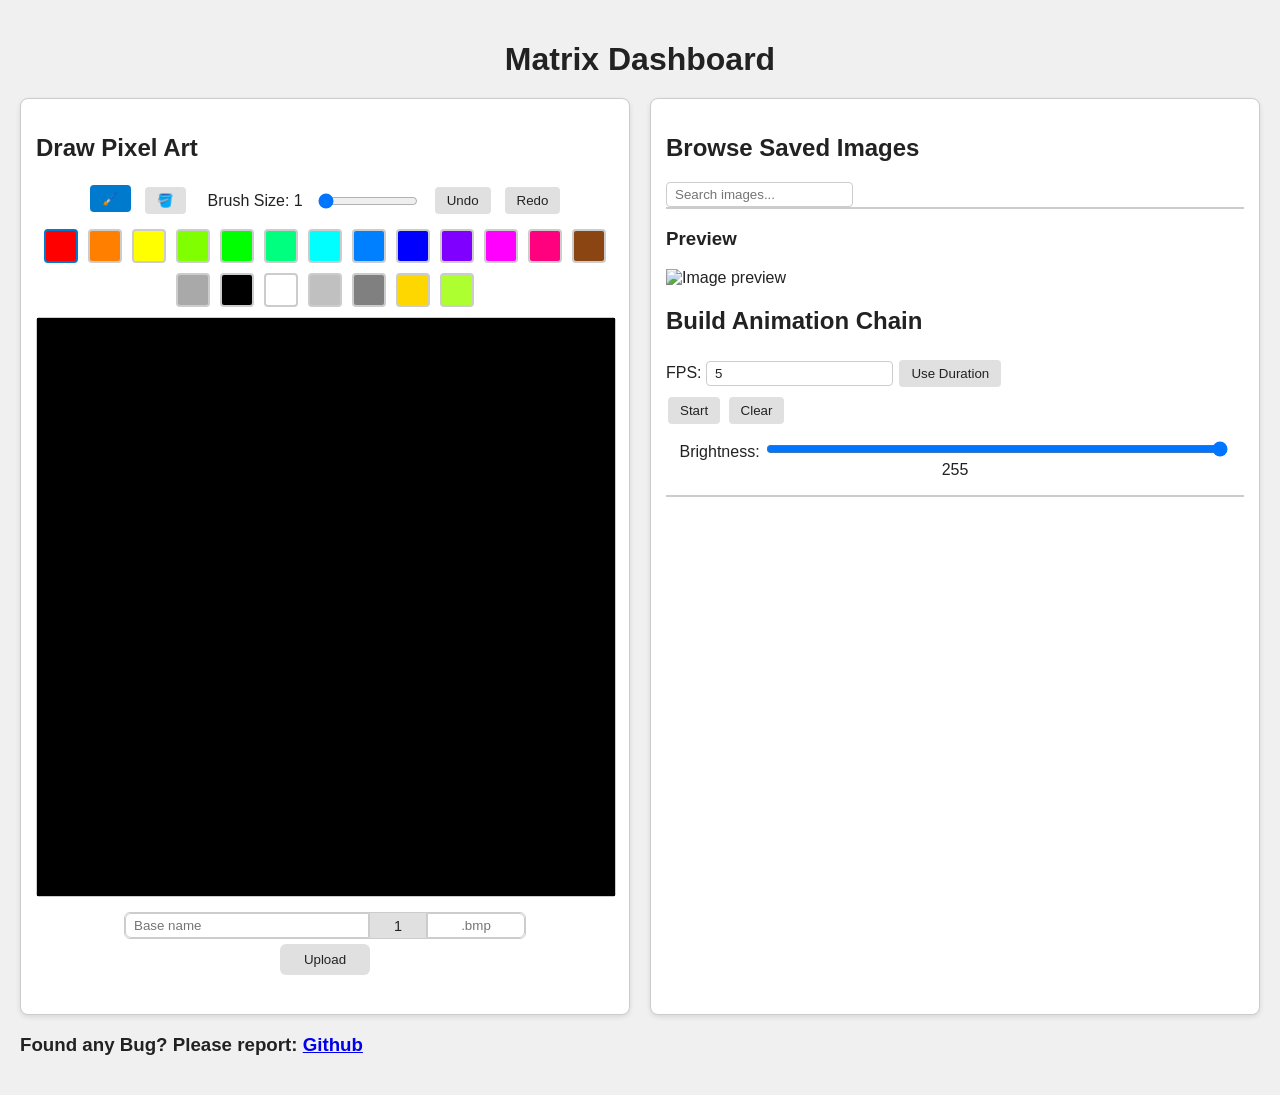
==== commit 54d18a07: "Add github link to html" ====
--- a/webserver/index.html
+++ b/webserver/index.html
@@ -166,7 +166,7 @@
             <label id="fpsLabel">FPS: 
               <input type="number" id="fpsInput" value="5" step="0.1" min="0.1">
             </label>
-            <label id="durationLabel" style="display:none; margin-left:10px;">
+            <label id="durationLabel" style="display:none; margin-left:10px;"> <!--TODO: fix int-division-->
               Total Duration (ms): 
               <input type="number" id="durationInput" value="1000" step="100" min="1">
             </label>
@@ -182,6 +182,9 @@
         <ul id="chain-list"></ul>
       </section>
     </div>
+  </div>
+  <div>
+    <h3>Found any Bug? Please report: <a href="https://github.com/UwUTastisch/LEDMatrixSign">Github</a></h3>
   </div>
   <script>
     // Core drawing variables
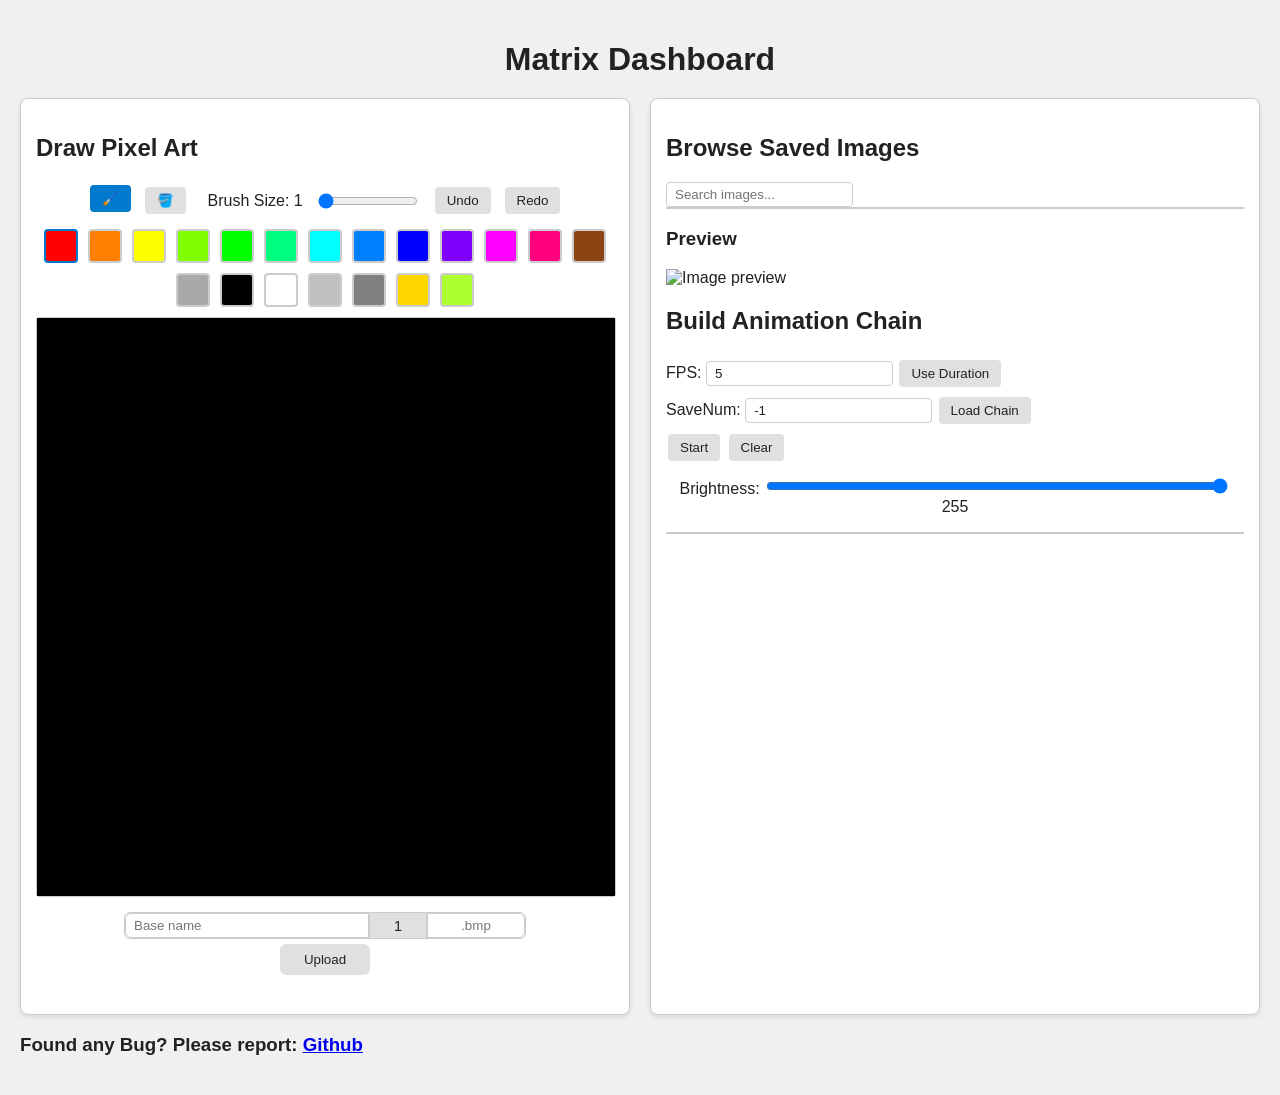
==== commit 4a8f668e: "Image chains and some test code updates (testcode is always vibecoded assume problems)" ====
--- a/webserver/index.html
+++ b/webserver/index.html
@@ -171,6 +171,11 @@
               <input type="number" id="durationInput" value="1000" step="100" min="1">
             </label>
             <button id="toggleModeBtn">Use Duration</button>
+            <br>
+            <label id="chainNumLabel">SaveNum:
+              <input type="number" id="chainNumInput" value="-1" step="1" min="-1">
+            </label>
+            <button id="loadChainBtn">Load Chain</button>
         </div>
         <button id="startChainBtn">Start</button>
         <button id="clearChainBtn">Clear</button>
@@ -613,22 +618,32 @@
           document.getElementById('filenameInput').value = cleanBase; // Reset to base without number
           document.getElementById('numberSuffix').textContent = newNum + 1;
           alert(`Uploaded successfully: ${json.file}`);
-          loadImageList();
+          loadImageList("");
           
       } catch (error) {
           console.error('Upload error:', error);
           alert(`Upload failed: ${error.message}`);
       }
     });
-  
-    async function loadImageList() {
+
+    const searchBox = document.getElementById('searchBox');
+  
+    async function loadImageList(query) {
       try {
-        const res  = await fetch('/api/listimg');
+        var path = query ? `/api/listimg?contains=${query}` : "/api/listimg";
+        const res  = await fetch(path);
         const json = await res.json();
         images = json.list;
         renderImageList();
       } catch (e) { /* ignore */ }
     }
+
+    searchBox.addEventListener("keydown", (e) => {
+        if (e.key === "Enter") {
+          const query = searchBox.value.trim();
+          loadImageList(query);
+        }
+      });
   
     function renderImageList(filter = '') {
       const list = document.getElementById('imageList');
@@ -692,13 +707,27 @@
       toggleModeBtn.textContent   = useDurationMode ? 'Use FPS' : 'Use Duration';
     });
   
-    async function addToChain(name) {
-      try {
-        const res  = await fetch(`/api/img?file=${encodeURIComponent(name)}`);
-        const json = await res.json();
-        chain.push({ name, src: `data:image/bmp;base64,${json.img}` });
-        updateChainUI();
-      } catch (e) { /* ignore */ }
+    function addToChain(name) {
+      //const res  = await fetch(`/api/img?file=${encodeURIComponent(name)}`);
+      //const json = await res.json();
+      //chain.push({ name, src: `data:image/bmp;base64,${json.img}` });
+      chain.push({name, src: `loading` });
+      updateChainUI();
+
+      
+      fetch(`/api/img?file=${encodeURIComponent(name)}`)
+        .then(res => res.json())
+        .then(json => {
+          // Find the just-added placeholder and update its src
+          const idx = chain.findIndex(item => item.name === name && item.src === "loading");
+          if (idx !== -1) {
+            chain[idx].src = `data:image/bmp;base64,${json.img}`;
+            updateChainUI();
+          }
+        })
+        .catch(() => {/* ignore errors */});
+    
+     
     }
   
     function updateChainUI() {
@@ -721,35 +750,80 @@
       });
     }
   
+    document.getElementById('loadChainBtn').addEventListener('click', () => {
+        try {
+          let num = -1;
+          const chainNumInput = document.getElementById('chainNumInput');
+          if (!(chainNumInput.value && chainNumInput.value > 0)) {
+            alert("Type a chain-number first, to load the chain.")
+            return;
+          }
+
+          num = chainNumInput.value;
+          
+          fetch(`/api/imgchain?num=${num}`, {
+            method: 'GET',
+            headers: { 'Content-Type': 'application/json' },
+            })
+            .then(res => res.json())
+            .then(json => {
+              // json is expected to be like: {"chain": ["test2.bmp"], "fps": 5.0, "num": 20}
+              if (!json.chain || !Array.isArray(json.chain)) {
+                alert('Invalid chain data');
+                return;
+              }
+              // Clear current chain
+              json.chain.forEach(element => {
+                addToChain(element);
+              });
+              alert("Loaded Successful")
+            })
+        } catch {
+          alert('Failed to load img chain');
+        }
+      });
+
     document.getElementById('clearChainBtn').addEventListener('click', () => {
       chain = [];
       updateChainUI();
+      document.getElementById('chainNumInput').value = -1;
     });
   
     document.getElementById('startChainBtn').addEventListener('click', async () => {
       if (!chain.length) return alert('Add images first');
       const names = chain.map(c => c.name);
       let payload;
-  
+      let fps;
+      
       if (useDurationMode) {
         const totalMs = parseFloat(durationInput.value);
         if (isNaN(totalMs) || totalMs <= 0) {
           return alert('Enter a valid total duration');
         }
-        const fps = chain.length / (totalMs / 1000);
+        fps = parseFloat(chain.length) / (parseFloat(totalMs) / 1000.0);
+      } else {
+        fps = parseFloat(fpsInput.value);
+      }
+      
+      const chainNumInput =  document.getElementById('chainNumInput');
+      if (chainNumInput.value && chainNumInput.value >0) {
+        payload = { chain: names, fps: fps, num: parseInt(chainNumInput.value,10) };
+      } else {
         payload = { chain: names, fps: fps };
-      } else {
-        const fps = parseFloat(fpsInput.value) || 1.0;
-        payload = { chain: names, fps: fps };
-      }
-  
+      }
+
       try {
-        await fetch('/api/imgchain', {
+        const res = await fetch('/api/imgchain', {
           method: 'POST',
           headers: { 'Content-Type': 'application/json' },
           body: JSON.stringify(payload)
-        });
-        alert('Animation started');
+        })
+        const json = await res.json();
+        
+        const chainNum = json.chainNum;
+        chainNumInput.value = parseInt(chainNum, 10);
+        
+        alert('Animation started!\n And stored as number: ' + chainNum);
       } catch {
         alert('Failed to start');
       }
